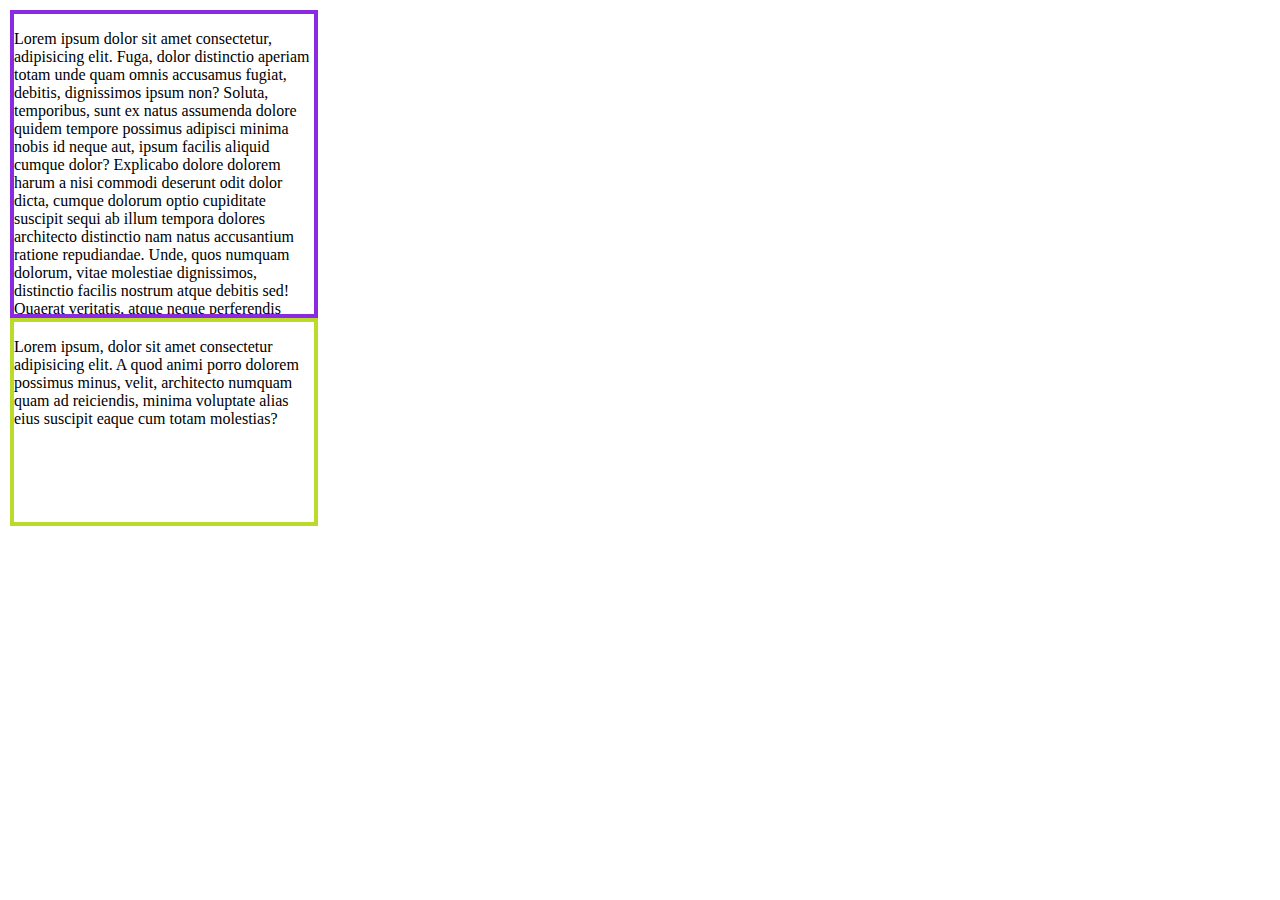
==== index.html @ 1482bc3a "First commit" ====
<!DOCTYPE html>
<html lang="en">
<head>
    <meta charset="UTF-8">
    <meta name="viewport" content="width=device-width, initial-scale=1.0">
    <title>CSS3 Module</title>
    <link rel="stylesheet" href="style.css">
</head>
<body>
    <div class="box1">
        <p>Lorem ipsum dolor sit amet consectetur, adipisicing elit. Fuga, dolor distinctio aperiam totam unde quam omnis accusamus fugiat, debitis, dignissimos ipsum non? Soluta, temporibus, sunt ex natus assumenda dolore quidem tempore possimus adipisci minima nobis id neque aut, ipsum facilis aliquid cumque dolor? Explicabo dolore dolorem harum a nisi commodi deserunt odit dolor dicta, cumque dolorum optio cupiditate suscipit sequi ab illum tempora dolores architecto distinctio nam natus accusantium ratione repudiandae. Unde, quos numquam dolorum, vitae molestiae dignissimos, distinctio facilis nostrum atque debitis sed! Quaerat veritatis, atque neque perferendis dolorem ut exercitationem dignissimos a amet vel repellat ea eius! Placeat quaerat architecto in, dignissimos consequuntur tempore id, possimus delectus laudantium maiores enim quia aspernatur deleniti doloribus minima quis vitae tempora.</p>
    </div>
    <div class="box2">
        <p>Lorem ipsum, dolor sit amet consectetur adipisicing elit. A quod animi porro dolorem possimus minus, velit, architecto numquam quam ad reiciendis, minima voluptate alias eius suscipit eaque cum totam molestias?</p>
    </div>
</body>
</html>
---- style.css ----
body{
    margin: 10px;
}
.box1{
    height: 300px;
    width: 300px;
    border: 4px solid blueviolet ;
    overflow:scroll; 
}
.box2{
    height: 200px;
    width: 300px;
    border: 4px solid rgb(187, 219, 43) ;
}
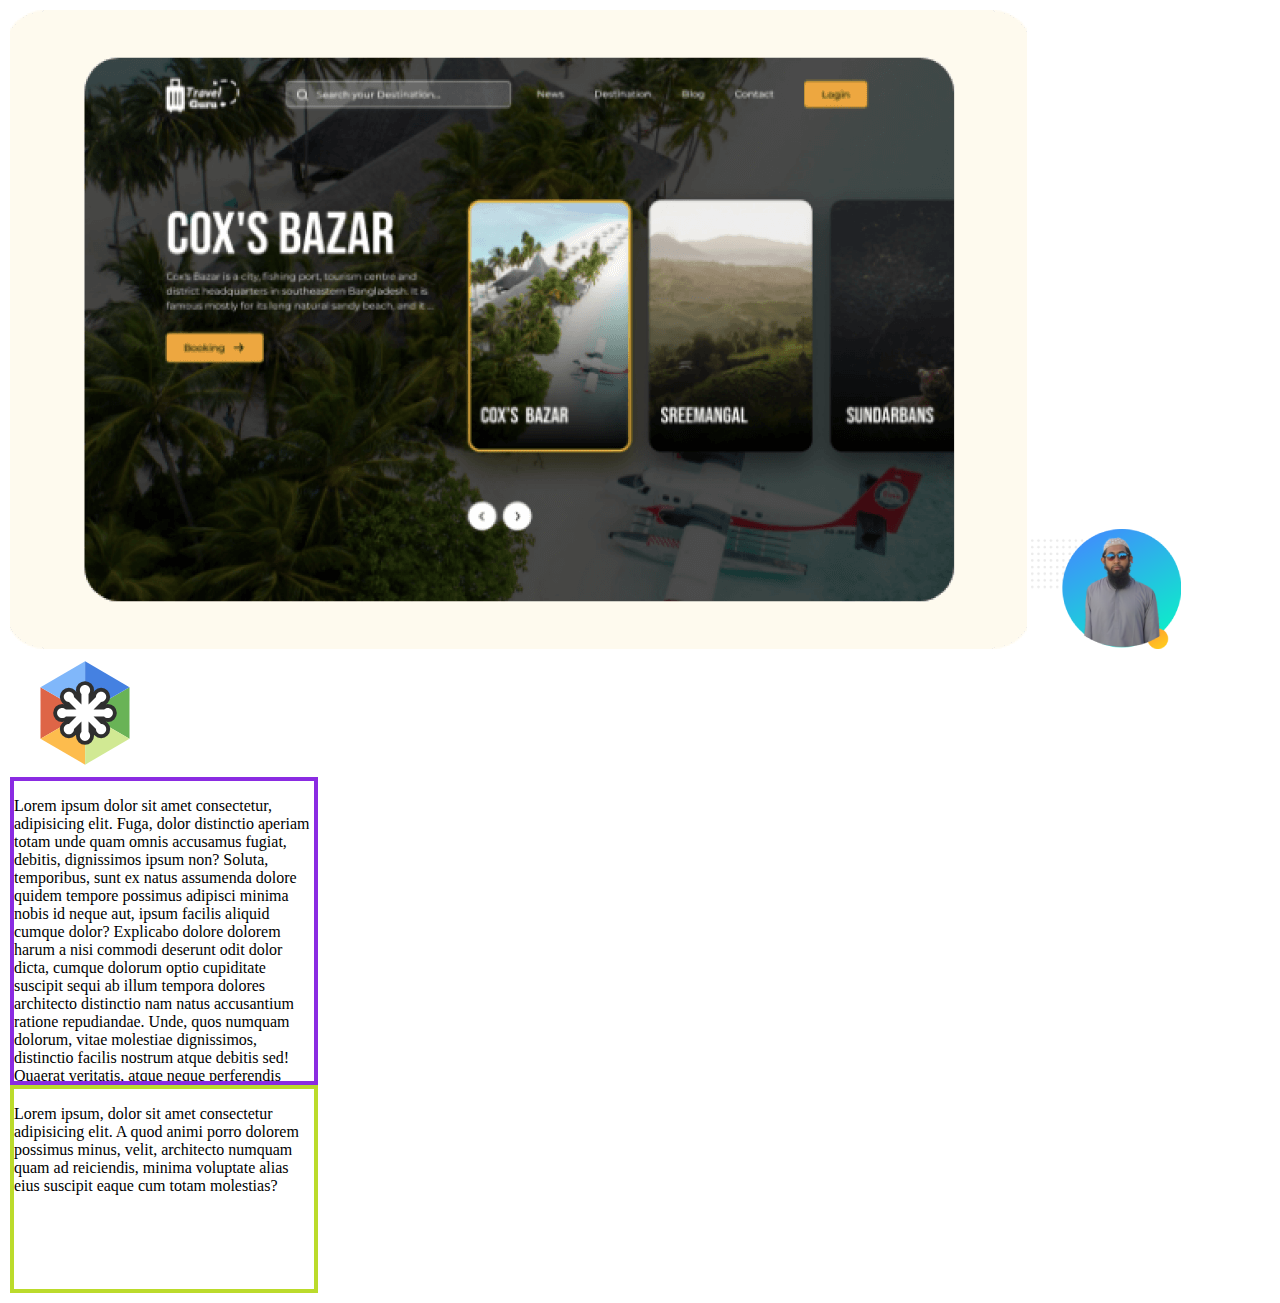
==== commit 0c763115: "adding some images" ====
--- a/index.html
+++ b/index.html
@@ -5,8 +5,15 @@
     <meta name="viewport" content="width=device-width, initial-scale=1.0">
     <title>CSS3 Module</title>
     <link rel="stylesheet" href="style.css">
+    
 </head>
 <body>
+
+    <div class="images">
+        <img src="images/image 5.png" alt="">
+        <img class="logo" src="images/masud1.png" alt="">
+        <img src="images/logo.svg" alt="" class="logo">
+    </div>
     <div class="box1">
         <p>Lorem ipsum dolor sit amet consectetur, adipisicing elit. Fuga, dolor distinctio aperiam totam unde quam omnis accusamus fugiat, debitis, dignissimos ipsum non? Soluta, temporibus, sunt ex natus assumenda dolore quidem tempore possimus adipisci minima nobis id neque aut, ipsum facilis aliquid cumque dolor? Explicabo dolore dolorem harum a nisi commodi deserunt odit dolor dicta, cumque dolorum optio cupiditate suscipit sequi ab illum tempora dolores architecto distinctio nam natus accusantium ratione repudiandae. Unde, quos numquam dolorum, vitae molestiae dignissimos, distinctio facilis nostrum atque debitis sed! Quaerat veritatis, atque neque perferendis dolorem ut exercitationem dignissimos a amet vel repellat ea eius! Placeat quaerat architecto in, dignissimos consequuntur tempore id, possimus delectus laudantium maiores enim quia aspernatur deleniti doloribus minima quis vitae tempora.</p>
     </div>
--- a/style.css
+++ b/style.css
@@ -11,4 +11,8 @@
     height: 200px;
     width: 300px;
     border: 4px solid rgb(187, 219, 43) ;
+}
+.images .logo{
+    height: 120px;
+    width: 150px;
 }